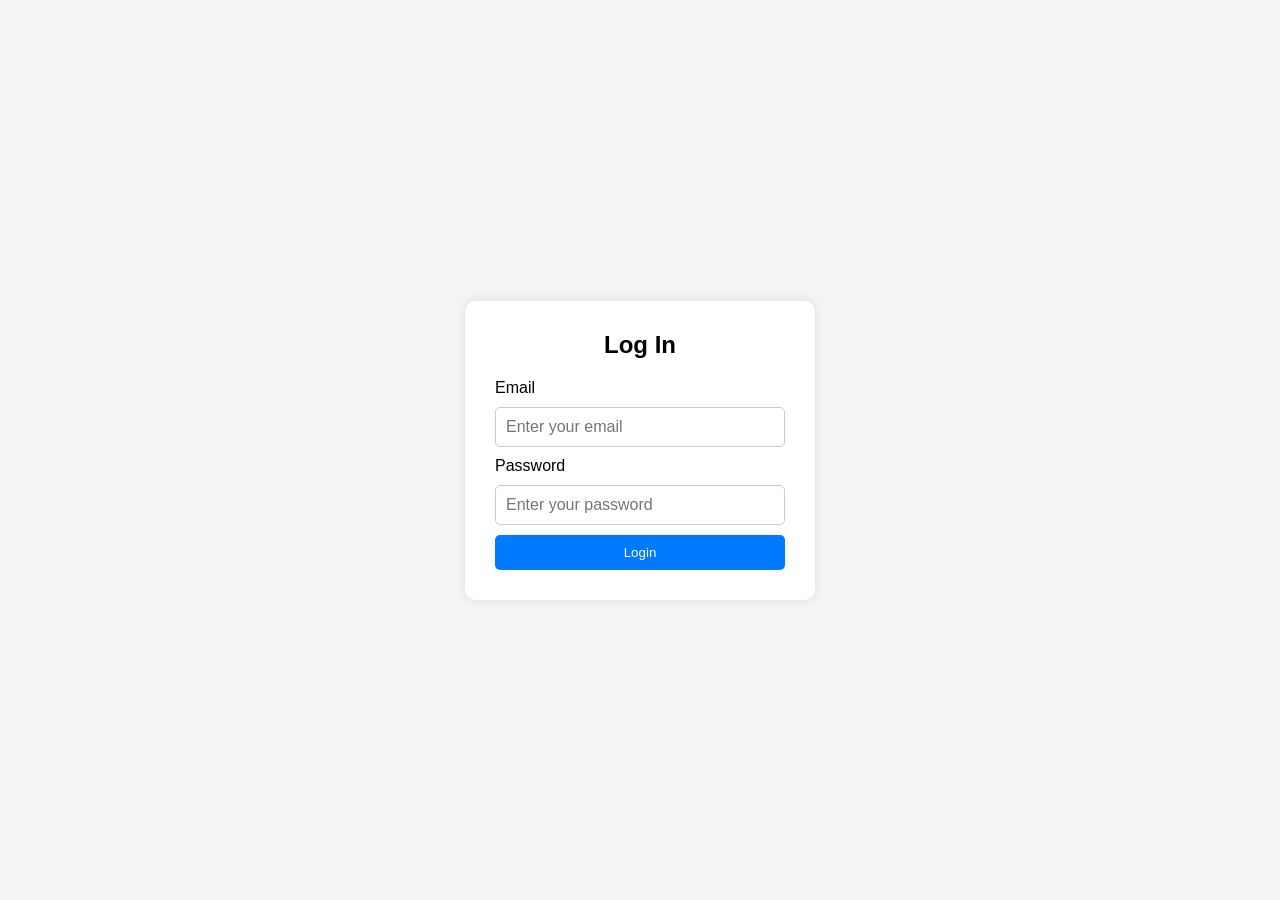
==== index4.html @ f818c79a "first commit" ====
<!DOCTYPE html>
<html lang="en">
<head>
    <meta charset="UTF-8">
    <meta name="viewport" content="width=device-width, initial-scale=1.0">
    <title>Log in</title>
    <link rel="stylesheet" href="style3.css">
</head>
<body>
    <div class="login-container">
        <form class="login-box">
            <h2>Log In</h2>

            <label for="email">Email</label>
            <input type="email" id="email" placeholder="Enter your email">

            <label for="password">Password</label>
            <input type="password" id="password" placeholder="Enter your password">

            <button type="submit">Login</button>
        </form>
    </div>

</body>
</html>
---- style3.css ----
* {
    margin: 0;
    padding: 0;
    box-sizing: border-box;
}

body {
    font-family: Arial, sans-serif;
    background-color: #f4f4f4;

    display: flex;
    justify-content: center;
    align-items: center;

    height: 100vh;
}

.login-box {
    background: white;

    display: flex;
    flex-direction: column;

    gap: 10px;

    padding: 30px;
    width: 350px;

    border-radius: 10px;

    box-shadow: 0 0 10px rgba(0,0,0,0.1);
}

.login-box h2 {
    text-align: center;
    margin-bottom: 10px;
}

.login-box input {
    padding: 10px;
    border: 1px solid #ccc;
    border-radius: 5px;
    font-size: 16px;
}

.login-box button {
    padding: 10px;
    border: none;
    background: #007bff;
    color: white;
    border-radius: 5px;
    cursor: pointer;
}

.login-box button:hover {
    background: #0056b3;
}
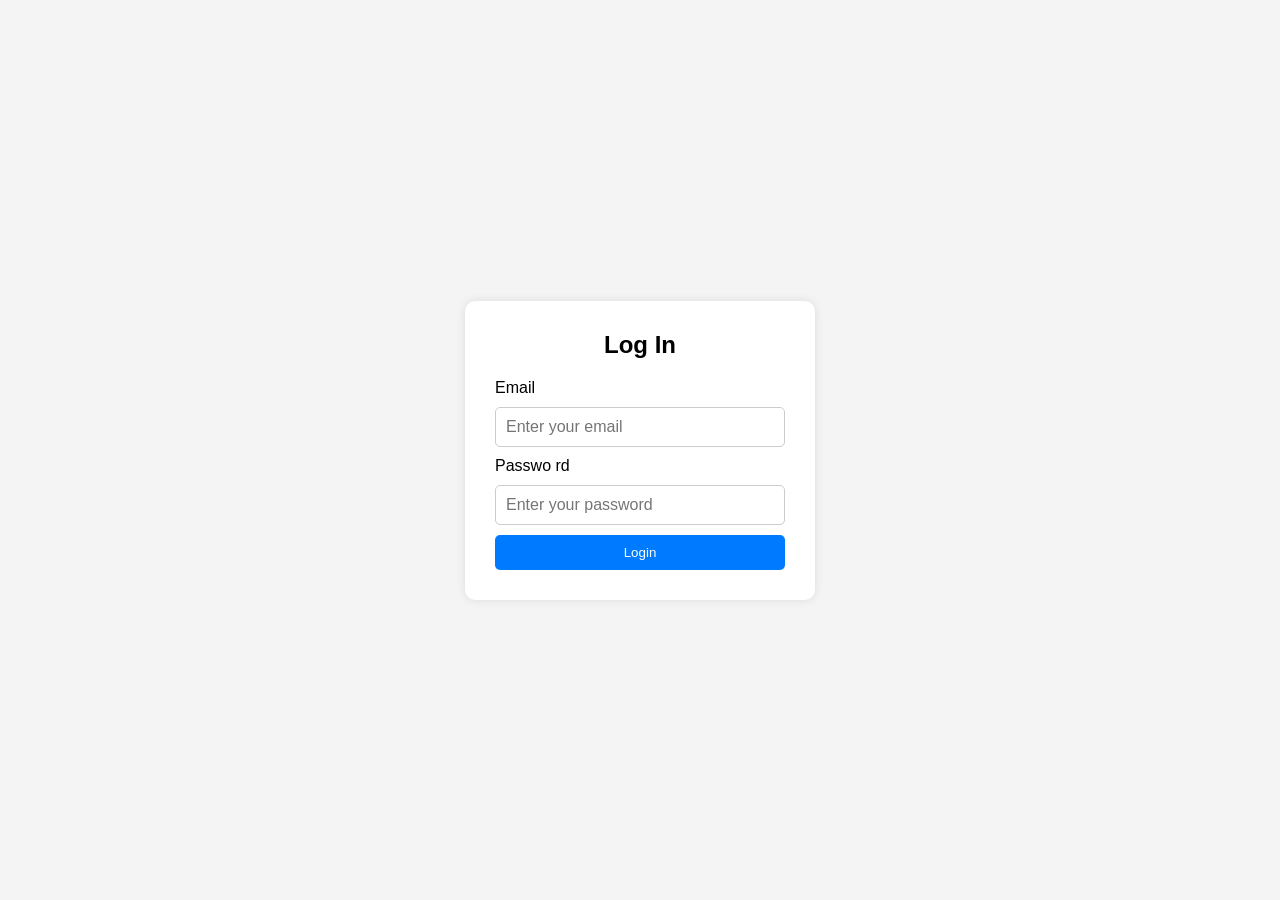
==== commit 79c7f70c: "chnage in password" ====
--- a/index4.html
+++ b/index4.html
@@ -14,7 +14,7 @@
             <label for="email">Email</label>
             <input type="email" id="email" placeholder="Enter your email">
 
-            <label for="password">Password</label>
+            <label for="password">Passwo  rd</label>
             <input type="password" id="password" placeholder="Enter your password">
 
             <button type="submit">Login</button>
